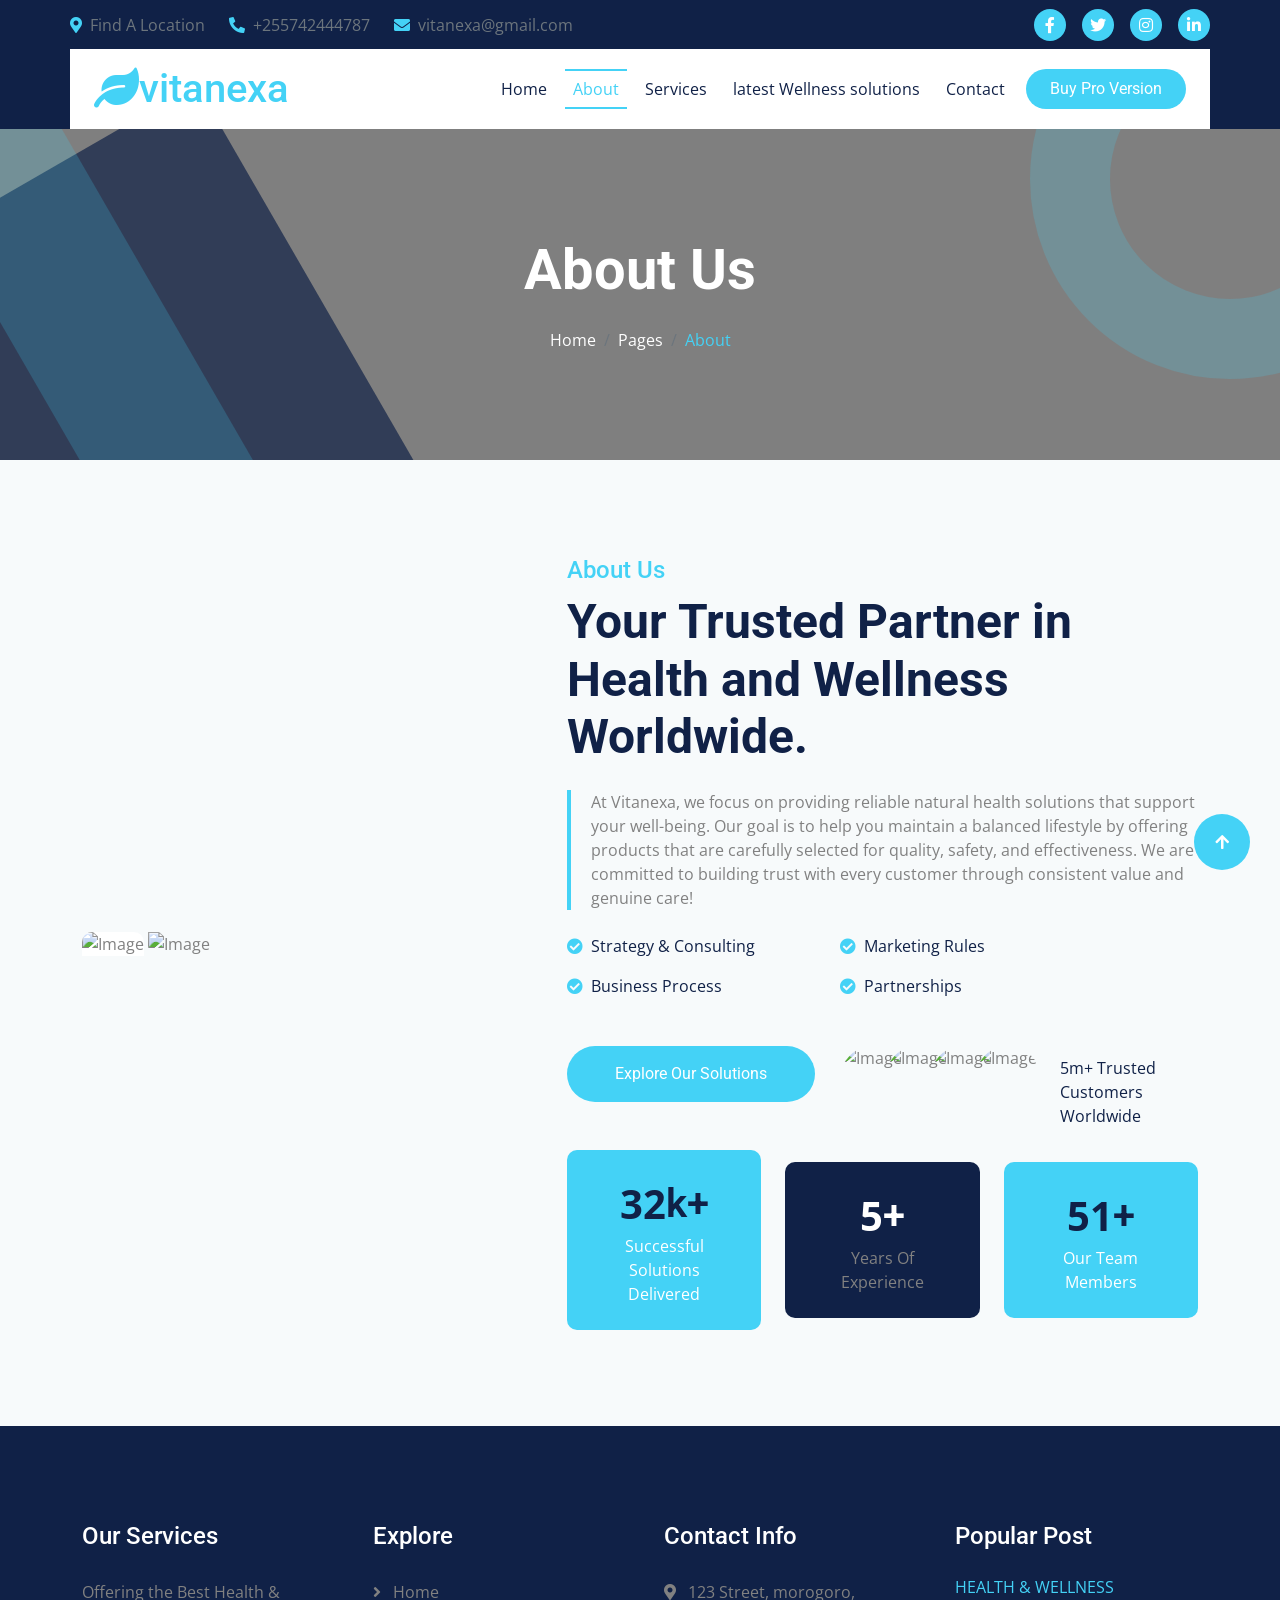
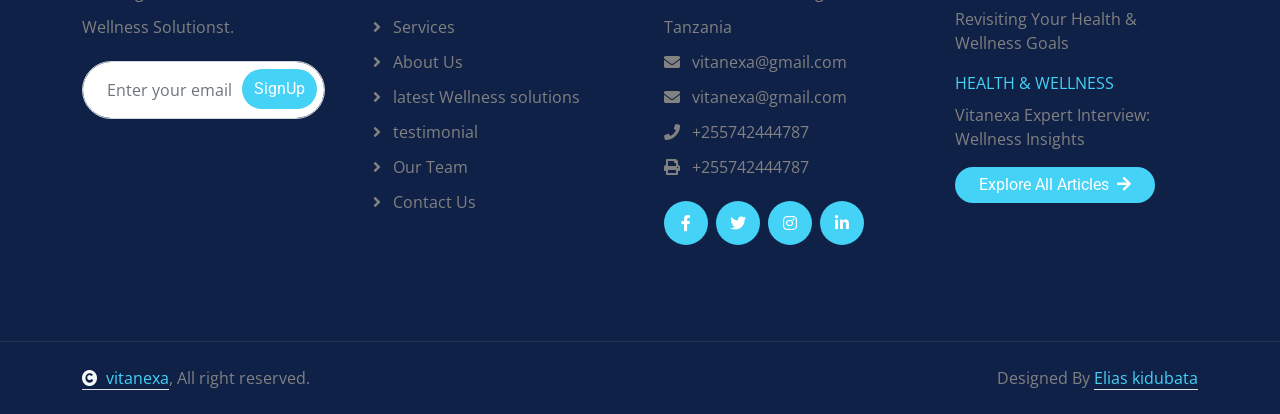
==== about.html @ 3342766f "Update about.html" ====
<!DOCTYPE html>
<html lang="en">

    <head>
        <meta charset="utf-8">
        <title>>Vitanexa - Your Path to Better Health</title>
        <meta content="width=device-width, initial-scale=1.0" name="viewport">
        <meta content="" name="keywords">
        <meta content="" name="description">

        <!-- Google Web Fonts -->
        <link rel="preconnect" href="https://fonts.googleapis.com">
        <link rel="preconnect" href="https://fonts.gstatic.com" crossorigin>
        <link href="https://fonts.googleapis.com/css2?family=Open+Sans:wght@400;500;600;700&family=Roboto:wght@400;500;700&display=swap" rel="stylesheet"> 

        <!-- Icon Font Stylesheet -->
        <link rel="stylesheet" href="https://use.fontawesome.com/releases/v5.15.4/css/all.css"/>
        <link href="https://cdn.jsdelivr.net/npm/bootstrap-icons@1.4.1/font/bootstrap-icons.css" rel="stylesheet">

        <!-- Libraries Stylesheet -->
        <link href="lib/animate/animate.min.css" rel="stylesheet">
        <link href="lib/owlcarousel/assets/owl.carousel.min.css" rel="stylesheet">


        <!-- Customized Bootstrap Stylesheet -->
        <link href="css/bootstrap.min.css" rel="stylesheet">

        <!-- Template Stylesheet -->
        <link href="css/style.css" rel="stylesheet">
    </head>

    <body>

        <!-- Spinner Start -->
        <div id="spinner" class="show bg-white position-fixed translate-middle w-100 vh-100 top-50 start-50 d-flex align-items-center justify-content-center">
            <div class="spinner-border text-primary" style="width: 3rem; height: 3rem;" role="status">
                <span class="sr-only">Loading...</span>
            </div>
        </div>
        <!-- Spinner End -->


        <!-- Topbar Start -->
        <div class="container-fluid topbar px-0 d-none d-lg-block">
            <div class="container px-0">
                <div class="row gx-0 align-items-center" style="height: 45px;">
                    <div class="col-lg-8 text-center text-lg-start mb-lg-0">
                        <div class="d-flex flex-wrap">
                            <a href="#" class="text-muted me-4"><i class="fas fa-map-marker-alt text-primary me-2"></i>Find A Location</a>
                            <a href="#" class="text-muted me-4"><i class="fas fa-phone-alt text-primary me-2"></i>+255742444787</a>
                            <a href="#" class="text-muted me-0"><i class="fas fa-envelope text-primary me-2"></i>vitanexa@gmail.com</a>
                        </div>
                    </div>
                    <div class="col-lg-4 text-center text-lg-end">
                        <div class="d-flex align-items-center justify-content-end">
                            <a href="#" class="btn btn-primary btn-square rounded-circle nav-fill me-3"><i class="fab fa-facebook-f text-white"></i></a>
                            <a href="#" class="btn btn-primary btn-square rounded-circle nav-fill me-3"><i class="fab fa-twitter text-white"></i></a>
                            <a href="#" class="btn btn-primary btn-square rounded-circle nav-fill me-3"><i class="fab fa-instagram text-white"></i></a>
                            <a href="#" class="btn btn-primary btn-square rounded-circle nav-fill me-0"><i class="fab fa-linkedin-in text-white"></i></a>
                        </div>
                    </div>
                </div>
            </div>
        </div>
        <!-- Topbar End -->


        <!-- Navbar & Hero Start -->
        <div class="container-fluid sticky-top px-0">
            <div class="position-absolute bg-dark" style="left: 0; top: 0; width: 100%; height: 100%;">
            </div>
            <div class="container px-0">
                <nav class="navbar navbar-expand-lg navbar-dark bg-white py-3 px-4">
                    <a href="index.html" class="navbar-brand p-0">
                        <h1 class="text-primary m-0"><i class="fas fa-leaf"></i>vitanexa</h1>
                        <!-- <img src="img/logo.png" alt="Logo"> -->
                    </a>
                    <button class="navbar-toggler" type="button" data-bs-toggle="collapse" data-bs-target="#navbarCollapse">
                        <span class="fa fa-bars"></span>
                    </button>
                    <div class="collapse navbar-collapse" id="navbarCollapse">
                        <div class="navbar-nav ms-auto py-0">
                            <a href="index.html" class="nav-item nav-link">Home</a>
                            <a href="about.html" class="nav-item nav-link active">About</a>
                            <a href="service.html" class="nav-item nav-link">Services</a>
                            <a href="project.html" class="nav-item nav-link">latest Wellness solutions</a>
                            <a href="contact.html" class="nav-item nav-link">Contact</a>
                        </div>
                        <div class="d-flex align-items-center flex-nowrap pt-xl-0">
                            <a href="https://htmlcodex.com/downloading/?item=3338" class="btn btn-primary rounded-pill text-white py-2 px-4 ms-2 flex-wrap flex-sm-shrink-0">Buy Pro Version</a>
                        </div>
                    </div>
                </nav>
            </div>
        </div>
        <!-- Navbar & Hero End -->

        <!-- Header Start -->
        <div class="container-fluid bg-breadcrumb">
            <div class="bg-breadcrumb-single"></div>
            <div class="container text-center py-5" style="max-width: 900px;">
                <h4 class="text-white display-4 mb-4 wow fadeInDown" data-wow-delay="0.1s">About Us</h4>
                <ol class="breadcrumb justify-content-center mb-0 wow fadeInDown" data-wow-delay="0.3s">
                    <li class="breadcrumb-item"><a href="index.html">Home</a></li>
                    <li class="breadcrumb-item"><a href="#">Pages</a></li>
                    <li class="breadcrumb-item active text-primary">About</li>
                </ol>    
            </div>
        </div>
        <!-- Header End -->

        <!-- About Start -->
        <div class="container-fluid about bg-light py-5">
            <div class="container py-5">
                <div class="row g-5 align-items-center">
                    <div class="col-lg-6 col-xl-5 wow fadeInLeft" data-wow-delay="0.1s">
                        <div class="about-img">
                            <img src="img/logo 22.png" class="img-fluid w-100 rounded-top bg-white" alt="Image">
                            <img src="img/ceo22.png" class="img-fluid w-100 rounded-bottom" alt="Image">
                        </div>
                    </div>
                    <div class="col-lg-6 col-xl-7 wow fadeInRight" data-wow-delay="0.3s">
                        <h4 class="text-primary">About Us</h4>
                        <h1 class="display-5 mb-4">Your Trusted Partner in Health and Wellness Worldwide.</h1>
                        <p class="text ps-4 mb-4">At Vitanexa, we focus on providing reliable natural health solutions that support your well-being. Our goal is to help you maintain a balanced lifestyle by offering products that are carefully selected for quality, safety, and effectiveness. We are committed to building trust with every customer through consistent value and genuine care!
                        </p>
                        <div class="row g-4 justify-content-between mb-5">
                            <div class="col-lg-6 col-xl-5">
                                <p class="text-dark"><i class="fas fa-check-circle text-primary me-1"></i> Strategy & Consulting</p>
                                <p class="text-dark mb-0"><i class="fas fa-check-circle text-primary me-1"></i> Business Process</p>
                            </div>
                            <div class="col-lg-6 col-xl-7">
                                <p class="text-dark"><i class="fas fa-check-circle text-primary me-1"></i> Marketing Rules</p>
                                <p class="text-dark mb-0"><i class="fas fa-check-circle text-primary me-1"></i> Partnerships</p>
                            </div>
                        </div>
                        <div class="row g-4 justify-content-between mb-5">
                            <div class="col-xl-5"><a href="#" class="btn btn-primary rounded-pill py-3 px-5">Explore Our Solutions</a></div>
                            <div class="col-xl-7 mb-5">
                                <div class="about-customer d-flex position-relative">
                                    <img src="img/customer-img-1.jpg" class="img-fluid btn-xl-square position-absolute" style="left: 0; top: 0;"  alt="Image">
                                    <img src="img/customer-img-2.jpg" class="img-fluid btn-xl-square position-absolute" style="left: 45px; top: 0;" alt="Image">
                                    <img src="img/customer-img-3.jpg" class="img-fluid btn-xl-square position-absolute" style="left: 90px; top: 0;" alt="Image">
                                    <img src="img/customer-img-1.jpg" class="img-fluid btn-xl-square position-absolute" style="left: 135px; top: 0;" alt="Image">
                                    <div class="position-absolute text-dark" style="left: 220px; top: 10px;">
                                        <p class="mb-0">5m+ Trusted</p>
                                        <p class="mb-0">Customers Worldwide</p>
                                    </div>
                                </div>
                            </div>
                        </div>
                        <div class="row g-4 text-center align-items-center justify-content-center">
                            <div class="col-sm-4">
                                <div class="bg-primary rounded p-4">
                                    <div class="d-flex align-items-center justify-content-center">
                                        <span class="counter-value fs-1 fw-bold text-dark" data-toggle="counter-up">32</span>
                                        <h4 class="text-dark fs-1 mb-0" style="font-weight: 600; font-size: 25px;">k+</h4>
                                    </div>
                                    <div class="w-100 d-flex align-items-center justify-content-center">
                                        <p class="text-white mb-0">Successful Solutions Delivered</p>
                                    </div>
                                </div>
                            </div>
                            <div class="col-sm-4">
                                <div class="bg-dark rounded p-4">
                                    <div class="d-flex align-items-center justify-content-center">
                                        <span class="counter-value fs-1 fw-bold text-white" data-toggle="counter-up">5</span>
                                        <h4 class="text-white fs-1 mb-0" style="font-weight: 600; font-size: 25px;">+</h4>
                                    </div>
                                    <div class="w-100 d-flex align-items-center justify-content-center">
                                        <p class="mb-0">Years Of Experience</p>
                                    </div>
                                </div>
                            </div>
                            <div class="col-sm-4">
                                <div class="bg-primary rounded p-4">
                                    <div class="d-flex align-items-center justify-content-center">
                                        <span class="counter-value fs-1 fw-bold text-dark" data-toggle="counter-up">51</span>
                                        <h4 class="text-dark fs-1 mb-0" style="font-weight: 600; font-size: 25px;">+</h4>
                                    </div>
                                    <div class="w-100 d-flex align-items-center justify-content-center">
                                        <p class="text-white mb-0">Our Team Members</p>
                                    </div>
                                </div>
                            </div>
                        </div>
                    </div>
                </div>
            </div>
        </div>
        <!-- About End -->


        <!-- Footer Start -->
        <div class="container-fluid footer py-5 wow fadeIn" data-wow-delay="0.2s">
            <div class="container py-5">
                <div class="row g-5">
                    <div class="col-md-6 col-lg-6 col-xl-3">
                        <div class="footer-item d-flex flex-column">
                            <div class="footer-item">
                                <h4 class="text-white mb-4">Our Services</h4>
                                <p class="mb-3">Offering the Best Health & Wellness Solutionst.</p>
                                <div class="position-relative mx-auto rounded-pill">
                                    <input class="form-control rounded-pill w-100 py-3 ps-4 pe-5" type="text" placeholder="Enter your email">
                                    <button type="button" class="btn btn-primary rounded-pill position-absolute top-0 end-0 py-2 mt-2 me-2">SignUp</button>
                                </div>
                            </div>
                        </div>
                    </div>
                    <div class="col-md-6 col-lg-6 col-xl-3">
                        <div class="footer-item d-flex flex-column">
                            <h4 class="text-white mb-4">Explore</h4>
                            <a href="#"><i class="fas fa-angle-right me-2"></i> Home</a>
                            <a href="#"><i class="fas fa-angle-right me-2"></i> Services</a>
                            <a href="#"><i class="fas fa-angle-right me-2"></i> About Us</a>
                            <a href="#"><i class="fas fa-angle-right me-2"></i> latest Wellness solutions</a>
                            <a href="#"><i class="fas fa-angle-right me-2"></i> testimonial</a>
                            <a href="#"><i class="fas fa-angle-right me-2"></i> Our Team</a>
                            <a href="#"><i class="fas fa-angle-right me-2"></i> Contact Us</a>
                        </div>
                    </div>
                    <div class="col-md-6 col-lg-6 col-xl-3">
                        <div class="footer-item d-flex flex-column">
                            <h4 class="text-white mb-4">Contact Info</h4>
                            <a href=""><i class="fa fa-map-marker-alt me-2"></i> 123 Street, morogoro, Tanzania</a>
                            <a href=""><i class="fas fa-envelope me-2"></i> vitanexa@gmail.com</a>
                            <a href=""><i class="fas fa-envelope me-2"></i> vitanexa@gmail.com</a>
                            <a href=""><i class="fas fa-phone me-2"></i> +255742444787</a>
                            <a href="" class="mb-3"><i class="fas fa-print me-2"></i> +255742444787</a>
                            <div class="d-flex align-items-center">
                                <a class="btn btn-light btn-md-square me-2" href=""><i class="fab fa-facebook-f"></i></a>
                                <a class="btn btn-light btn-md-square me-2" href=""><i class="fab fa-twitter"></i></a>
                                <a class="btn btn-light btn-md-square me-2" href=""><i class="fab fa-instagram"></i></a>
                                <a class="btn btn-light btn-md-square me-0" href=""><i class="fab fa-linkedin-in"></i></a>
                            </div>
                        </div>
                    </div>
                    <div class="col-md-6 col-lg-6 col-xl-3">
                        <div class="footer-item-post d-flex flex-column">
                            <h4 class="text-white mb-4">Popular Post</h4>
                            <div class="d-flex flex-column mb-3">
                                <p class="text-uppercase text-primary mb-2">Health & Wellness</p>
                                <a href="#" class="text-body">Revisiting Your Health & Wellness Goals</a>
                            </div>
                            <div class="d-flex flex-column mb-3">
                                <p class="text-uppercase text-primary mb-2">Health & Wellness</p>
                                <a href="#" class="text-body">Vitanexa Expert Interview: Wellness Insights</a>
                            </div>
                            <div class="footer-btn text-start">
                                <a href="#" class="btn btn-light rounded-pill px-4">Explore All Articles <i class="fa fa-arrow-right ms-1"></i></a>
                            </div>
                        </div>
                    </div>
                </div>
            </div>
        </div>
        <!-- Footer End -->

        
        <!-- Copyright Start -->
        <div class="container-fluid copyright py-4">
            <div class="container">
                <div class="row g-4 align-items-center">
                    <div class="col-md-6 text-center text-md-start mb-md-0">
                        <span class="text-body"><a href="#" class="border-bottom text-primary"><i class="fas fa-copyright text-light me-2"></i>vitanexa</a>, All right reserved.</span>
                    </div>
                    <div class="col-md-6 text-center text-md-end text-body">
                        <!--/*** The author’s attribution link must remain intact in the template. ***/-->
                        <!--/*** If you wish to remove this credit link, please purchase the Pro Version . ***/-->
                        Designed By <a class="border-bottom text-primary" href="">Elias kidubata</a>
                    </div>
                </div>
            </div>
        </div>
        <!-- Copyright End -->


        <!-- Back to Top -->
        <a href="#" class="btn btn-primary btn-lg-square back-to-top"><i class="fa fa-arrow-up"></i></a>   

        
    <!-- JavaScript Libraries -->
    <script src="https://ajax.googleapis.com/ajax/libs/jquery/3.6.4/jquery.min.js"></script>
    <script src="https://cdn.jsdelivr.net/npm/bootstrap@5.0.0/dist/js/bootstrap.bundle.min.js"></script>
    <script src="lib/wow/wow.min.js"></script>
    <script src="lib/easing/easing.min.js"></script>
    <script src="lib/waypoints/waypoints.min.js"></script>
    <script src="lib/counterup/counterup.min.js"></script>
    <script src="lib/owlcarousel/owl.carousel.min.js"></script>
    

    <!-- Template Javascript -->
    <script src="js/main.js"></script>
    </body>

</html>
---- css/style.css ----
/*** Spinner Start ***/
/*** Spinner ***/
#spinner {
    opacity: 0;
    visibility: hidden;
    transition: opacity .5s ease-out, visibility 0s linear .5s;
    z-index: 99999;
}

#spinner.show {
    transition: opacity .5s ease-out, visibility 0s linear 0s;
    visibility: visible;
    opacity: 1;
}
/*** Spinner End ***/

.back-to-top {
    position: fixed;
    right: 30px;
    bottom: 30px;
    display: flex;
    width: 45px;
    height: 45px;
    align-items: center;
    justify-content: center;
    transition: 0.5s;
    z-index: 99;
}

/*** Button Start ***/
.btn {
    font-weight: 600;
    transition: .5s;
}

.btn-square {
    width: 32px;
    height: 32px;
}

.btn-sm-square {
    width: 34px;
    height: 34px;
}

.btn-md-square {
    width: 44px;
    height: 44px;
}

.btn-lg-square {
    width: 56px;
    height: 56px;
}

.btn-xl-square {
    width: 66px;
    height: 66px;
}

.btn-square,
.btn-sm-square,
.btn-md-square,
.btn-lg-square,
.btn-xl-square {
    padding: 0;
    display: flex;
    align-items: center;
    justify-content: center;
    font-weight: normal;
    border-radius: 50%;
}

.btn.btn-primary {
    background: var(--bs-primary) !important;
    color: var(--bs-white) !important;
    font-family: 'Roboto', sans-serif;
    border: none;
    font-weight: 400;
    transition: 0.5s;
}

.btn.btn-primary:hover {
    background: var(--bs-dark) !important;
    color: var(--bs-light) !important;
}

.btn.btn-dark {
    background: var(--bs-dark) !important;
    color: var(--bs-white) !important;
    font-family: 'Roboto', sans-serif;
    border: none;
    font-weight: 400;
    transition: 0.5s;
}

.btn.btn-dark:hover {
    background: var(--bs-white) !important;
    color: var(--bs-dark) !important;
}

.btn.btn-light {
    background: var(--bs-primary) !important;
    color: var(--bs-white) !important;
    font-family: 'Roboto', sans-serif;
    border: none;
    font-weight: 400;
    transition: 0.5s;
}

.btn.btn-light:hover {
    background: var(--bs-white) !important;
    color: var(--bs-dark) !important;
}
/*** Topbar Start ***/
.topbar {
    padding: 2px 10px 2px 20px;
    background: var(--bs-dark) !important;
}

@media (max-width: 768px) {
    .topbar {
        display: none;    
    }
}
/*** Topbar End ***/

/*** Navbar ***/
.sticky-top,
.sticky-top .container {
    transition: 0.5s !important;
}

.navbar .navbar-nav .nav-item.nav-link,
.navbar .navbar-nav .nav-link {
    color: var(--bs-dark) !important;
}

.navbar .navbar-nav .nav-item {
    position: relative;
    margin: 0 5px !important;
}

.navbar .navbar-nav .nav-item::before,
.navbar .navbar-nav .nav-item::after {
    position: absolute;
    content: "";
    width: 0;
    height: 0;
    border: 0px solid var(--bs-primary);
    transition: 0.5s;
}

.navbar .navbar-nav .nav-item::before {
    top: 0;
    left: 0;
}
.navbar .navbar-nav .nav-item::after {
    bottom: 0;
    right: 0;
}

.navbar .navbar-nav .nav-item:hover::after,
.navbar .navbar-nav .nav-item:hover::before,
.navbar .navbar-nav .nav-item.active::after,
.navbar .navbar-nav .nav-item.active::before {
    width: 100%;
    border-width: 1px;
}

.navbar .navbar-nav .nav-link:hover,
.navbar .navbar-nav .nav-link.active,
.sticky-top .navbar .navbar-nav .nav-link:hover,
.sticky-top .navbar .navbar-nav .nav-link.active {
    color: var(--bs-primary) !important;
}

.navbar .dropdown-toggle::after {
    border: none;
    content: "\f107" !important;
    font-family: "Font Awesome 5 Free";
    font-weight: 600;
    vertical-align: middle;
}

@media (min-width: 1200px) {
    .navbar .nav-item .dropdown-menu {
        display: block;
        visibility: hidden;
        top: 100%;
        transform: rotateX(-75deg);
        transform-origin: 0% 0%;
        border: 0;
        border-radius: 10px;
        margin-top: 20px !important;
        transition: .5s;
        opacity: 0;
        z-index: 9;
    }
}

@media (max-width: 1200px) {
    .navbar .nav-item .dropdown-menu {
        margin-top: 15px !important;
        transition: 0.5s;
    }
}

@media (max-width: 991px) {
    .navbar .navbar-nav .nav-item.nav-link {
        margin: 15px 0 !important;
    }

}

.dropdown .dropdown-menu a:hover {
    background: var(--bs-primary) !important;
    color: var(--bs-white);
}

.navbar .nav-item:hover .dropdown-menu {
    transform: rotateX(0deg);
    visibility: visible;
    background: var(--bs-light) !important;
    margin-top: 20px !important;
    transition: .5s;
    opacity: 1;
}

.navbar .navbar-toggler {
    padding: 8px 15px;
    color: var(--bs-dark);
    background: var(--bs-primary);
}

#searchModal .modal-content {
    background: rgba(250, 250, 250, .6);
}
/*** Navbar End ***/

/*** Carousel Header Start ***/
.header-carousel .header-carousel-item {
    position: relative;
    overflow: hidden;
    z-index: 1;
}

.owl-prev,
.owl-next {
    position: absolute;
    width: 60px;
    height: 60px;
    top: 50%;
    transform: translateY(-50%);
    padding: 20px 20px;
    border-radius: 40px;
    background: var(--bs-primary);
    color: var(--bs-white);
    display: flex;
    align-items: center;
    justify-content: center;
    transition: 0.5s;
}

.owl-prev {
    left: 30px;
}

.owl-next {
    right: 30px;
}

.owl-prev:hover,
.owl-next:hover {
    background: var(--bs-dark) !important;
    color: var(--bs-white) !important;
}

.header-carousel .header-carousel-item-img-1,
.header-carousel .header-carousel-item-img-2,
.header-carousel .header-carousel-item-img-3 {
    position: relative;
    overflow: hidden;
}

.header-carousel .header-carousel-item-img-1::before,
.header-carousel .header-carousel-item-img-2::before,
.header-carousel .header-carousel-item-img-3::before {
    content: "";
    position: absolute;
    width: 600px;
    height: 600px;
    top: -300px;
    right: -300px;
    border-radius: 300px;
    border: 100px solid rgba(68, 210, 246, 0.2);
    animation: RotateMoveCircle 10s linear infinite;
    background: transparent;
    z-index: 2 !important;
}

@keyframes RotateMoveCircle {
    0% {top: -400px;}
    50%   {right: -200px;}
    75%   {top: -200px;}
    100%  {top: -400px;}
}

.header-carousel .header-carousel-item-img-1::after,
.header-carousel .header-carousel-item-img-2::after,
.header-carousel .header-carousel-item-img-3::after {
    content: "";
    position: absolute;
    width: 150px;
    height: 1200px;
    top: -150px;
    left: 70px;
    transform: rotate(-30deg);
    background: rgba(68, 210, 246, 0.2);
    animation: RotateMoveRight 5s linear infinite;
    z-index: 2 !important;
}

@keyframes RotateMoveRight {
    0%   {left: 0px;}
    50%   {left: 70px;}
    100%  {left: 0px;}
}

.header-carousel .header-carousel-item::before {
    content: "";
    position: absolute;
    width: 300px;
    height: 1200px;
    top: -150px;
    left: -265px;
    transform: rotate(-30deg);
    background: var(--bs-dark);
    animation: RotateMoveLeft 5s linear infinite;
    opacity: 0.7;
    z-index: 2 !important;
}

@keyframes RotateMoveLeft {
    0%   {left: -240px;}
    50%   {left: -300px;}
    100%  {left: -240px;}
}

.header-carousel .header-carousel-item::after {
    content: "";
    position: absolute;
    width: 100%;
    height: 100%;
    top: 0;
    left: 0;
    background: rgba(0, 0, 0, 0.5);
    z-index: 2 !important;
}

.header-carousel .header-carousel-item .carousel-caption {
    position: absolute;
    width: 80%;
    height: 100%;
    top: 0;
    left: 50%;
    transform: translateX(-50%);
    display: flex;
    flex-direction: column;
    justify-content: center;
    z-index: 9;
}

@media (max-width: 992px) {
    .header-carousel .header-carousel-item .carousel-caption {
        width: 100% !important;
        margin-left: 0 !important;
        padding: 0 10px;
    }
    .header-carousel-item img {
        height: 700px;
        object-fit: cover;
    }

    .owl-prev,
    .owl-next {
        top: 40px !important;
    }

    .owl-prev {
        left: 65%;
    }
}
/*** Header Carousel End ***/

/*** Single Page Hero Header Start ***/
.bg-breadcrumb {
    position: relative;
    overflow: hidden;
    background: linear-gradient(rgba(0, 0, 0, 0.5), rgba(0, 0, 0, 0.5)), url(../img/carousel-1.jpg);
    background-position: center center;
    background-repeat: no-repeat;
    background-size: cover;
    padding: 60px 0 60px 0;
}

.bg-breadcrumb .breadcrumb-item a {
    color: var(--bs-white) !important;
}

.bg-breadcrumb .bg-breadcrumb-single {
    position: absolute;
    width: 500px;
    height: 1200px;
    top: 0px;
    left: 0;
    margin-left: 30px;
    transform: rotate(-30deg);
    background: var(--bs-dark);
    animation: RotateMoveLeft 5s linear infinite;
    opacity: 0.7;
    z-index: 2 !important;
}


.bg-breadcrumb::before {
    content: "";
    position: absolute;
    width: 400px;
    height: 400px;
    top: -150px;
    right: -150px;
    border-radius: 200px;
    border: 80px solid rgba(68, 210, 246, 0.2);
    animation: RotateMoveCircle 10s linear infinite;
    background: transparent;
    z-index: 2 !important;
}

@keyframes RotateMoveCircle {
    0% {top: -200px;}
    50%   {right: -100px;}
    75%   {top: -100px;}
    100%  {top: -200px;}
}


.bg-breadcrumb::after {
    content: "";
    position: absolute;
    width: 150px;
    height: 1200px;
    top: -150px;
    left: 0;
    margin-left: 160px;
    transform: rotate(-30deg);
    background: rgba(68, 210, 246, 0.2);
    animation: RotateMoveRight 5s linear infinite;
    z-index: 2 !important;
}
/*** Single Page Hero Header End ***/


/*** About Start ***/
.about .text {
    position: relative;
}

.about .text::after {
    content: "";
    width: 4px;
    height: 100%;
    position: absolute;
    top: 0;
    left: 0;
    background: var(--bs-primary);
}
/*** About End ***/

/*** Service Start ***/
.service .service-item {
    box-shadow: 0 0 45px rgba(0, 0, 0, 0.3);
}

.service .service-item .service-img {
    position: relative;
    overflow: hidden;
    border-top-left-radius: 10px;
    border-top-right-radius: 10px;
}

.service .service-item .service-img img {
    transition: 0.5s;
}

.service .service-item:hover .service-img img {
    transform: scale(1.2);
}

.service .service-item .service-img::after {
    content: "";
    width: 0;
    height: 0;
    position: absolute;
    top: 0;
    right: 0;
    border-top-left-radius: 10px;
    border-top-right-radius: 10px;
    background: rgba(68, 210, 246, 0.4);
    transition: 0.5s;
}

.service .service-item:hover .service-img::after {
    width: 100% !important;
    height: 100% !important;
}

.service .service-item .service-content {
    position: relative;
}

.service .service-item .service-content::after {
    content: "";
    width: 0;
    height: 0;
    position: absolute;
    bottom: 0;
    left: 0;
    border-bottom-left-radius: 10px;
    border-bottom-right-radius: 10px;
    background: var(--bs-dark);
    transition: 0.5s;
    z-index: 1;
}

.service .service-item:hover .service-content::after {
    width: 100% !important;
    height: 100% !important;
}

.service .service-item .service-content .service-content-inner {
    transition: 0.5s;
}

.service .service-item:hover .service-content .service-content-inner {
    position: relative;
    color: var(--bs-white) !important;
    transition: 0.5s;
    z-index: 2;
}

.service .service-item:hover .service-content .service-content-inner a.h4 {
    color: var(--bs-white) !important;
    transition: 0.5s;
}

.service .service-item:hover .service-content .service-content-inner a.h4:hover {
    color: var(--bs-primary) !important;
}
/*** Service End ***/

/*** Project Start ***/
.project .project-carousel.owl-carousel {
    height: 100%;
}

.project .project-carousel .project-item {
    position: relative;
    overflow: hidden;
}

.project .project-carousel .project-item .project-img {
    position: relative;
    overflow: hidden;
    border-radius: 10px;
}

.project .project-carousel .project-item .project-img::after {
    content: "";
    width: 100%;
    height: 0;
    position: absolute;
    top: 0;
    left: 0;
    border-radius: 10px;
    background: rgba(68, 210, 246, 0.4);
    transition: 0.5s;
}

.project .project-carousel .project-item:hover .project-img::after {
    height: 100%;
}

.project .project-carousel .project-item .project-img img {
    transition: 0.5s;
}

.project .project-carousel .project-item:hover .project-img img {
    transform: scale(1.2);
}

.project .project-carousel .project-item .project-content {
    position: relative;
    width: 75%;
    height: 100%;
    bottom: 50%; 
    left: 50%; 
    transform: translate(-50%, -50%);
    box-shadow: 0 0 45px rgba(0, 0, 0, 0.08);
}

.project .project-carousel .project-item .project-content::after {
    content: "";
    position: absolute;
    width: 100%;
    height: 0;
    bottom: 0;
    left: 0;
    border-radius: 10px !important;
    background: var(--bs-dark);
    transition: 0.5s;
}

.project .project-carousel .project-item .project-content .project-content-inner {
    position: relative;
    z-index: 2;
}

.project .project-carousel .project-item:hover .project-content .project-content-inner p,
.project .project-carousel .project-item:hover .project-content .project-content-inner a.h4,
.project .project-carousel .project-item:hover .project-content .project-content-inner .project-icon i {
    color: var(--bs-white) !important;
    transition: 0.5s;
}

.project .project-carousel .project-item:hover .project-content .project-content-inner a.h4:hover {
    color: var(--bs-primary) !important;
}

.project .project-carousel .project-item:hover .project-content::after {
    height: 100%;
}

.project-carousel .owl-dots {
    position: absolute;
    width: 100%;
    height: 40px;
    display: flex;
    align-items: center;
    justify-content: center;
    margin-top: -120px;
    transition: 0.5s;
}

.project-carousel .owl-dots .owl-dot {
    width: 20px;
    height: 20px;
    border-radius: 20px;
    margin-right: 15px;
    background: var(--bs-dark);
    transition: 0.5s;
}

.project-carousel .owl-dots .owl-dot.active {
    width: 30px;
    height: 30px;
    border-radius: 40px;
    border: 8px solid var(--bs-primary);
}
/*** Project End ***/

/*** Footer Start ***/
.footer {
    background: var(--bs-dark);
}
.footer .footer-item a {
    line-height: 35px;
    color: var(--bs-body);
    transition: 0.5s;
}

.footer .footer-item p {
    line-height: 35px;
}

.footer .footer-item a:hover {
    letter-spacing: 1px;
    color: var(--bs-primary);
}

.footer .footer-item-post a {
    transition: 0.5s;
}

.footer .footer-item-post a:hover {
    color: var(--bs-primary) !important;
}

.footer .footer-item-post .footer-btn a {
    transition: 0.5s;
}

.footer .footer-item-post .footer-btn a:hover {
    color: var(--bs-dark);
}
/*** Footer End ***/

/*** copyright Start ***/
.copyright {
    border-top: 1px solid rgba(255, 255, 255, 0.08);
    background: var(--bs-dark) !important;
}
/*** copyright end ***/
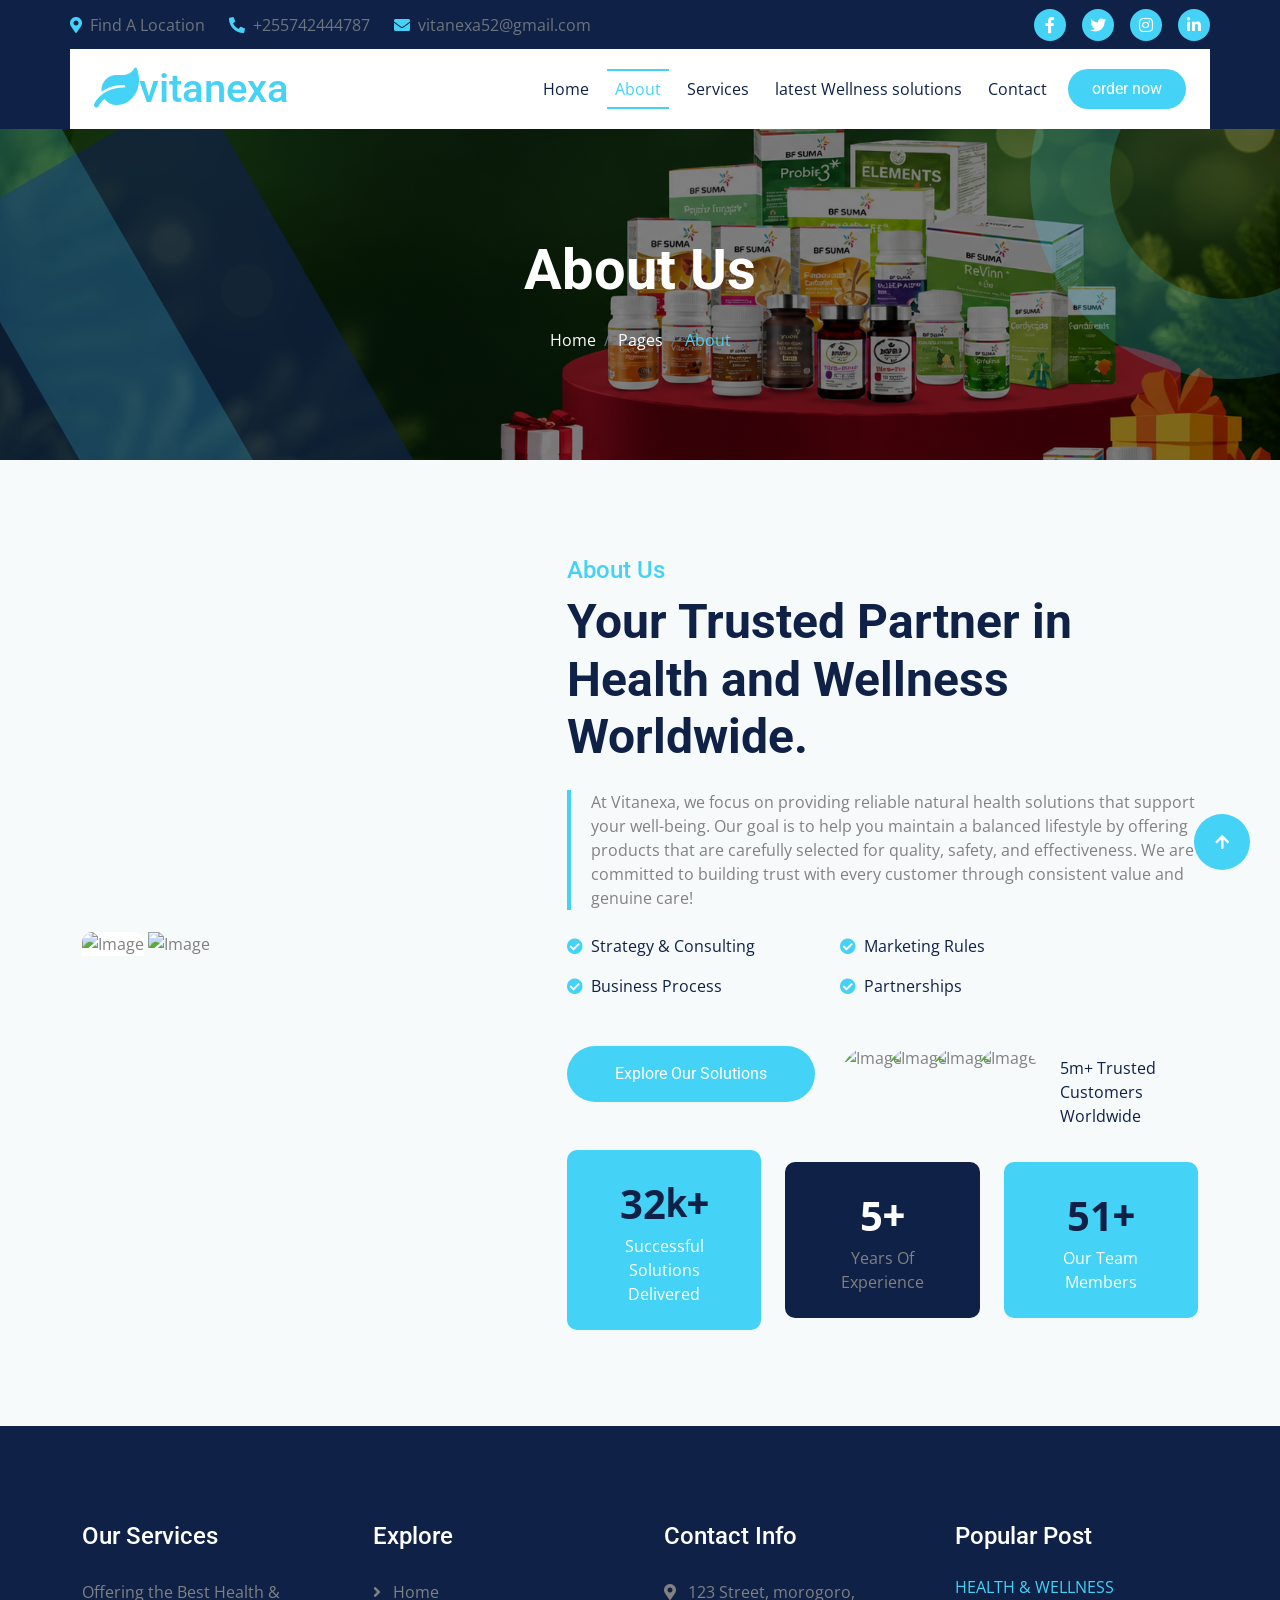
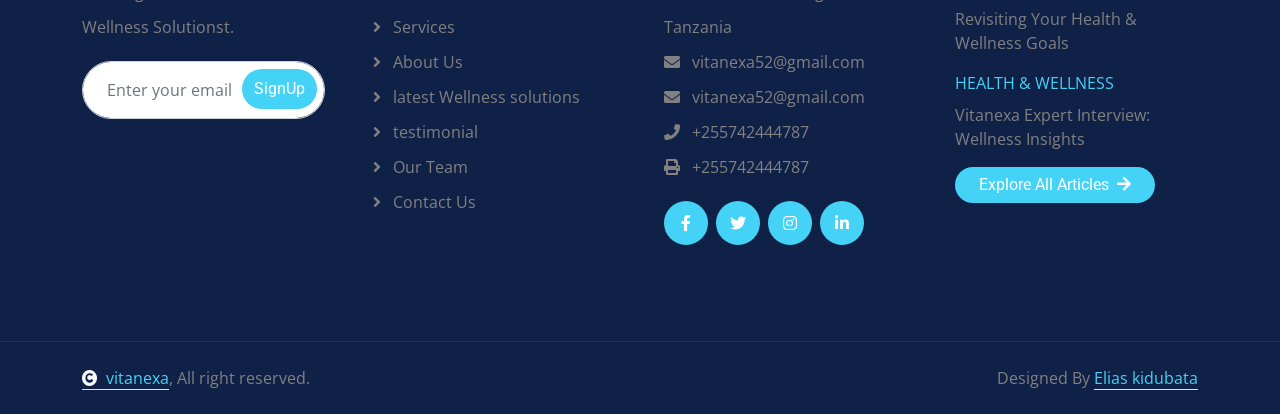
==== commit 52812d0b: "Update about.html" ====
--- a/about.html
+++ b/about.html
@@ -48,7 +48,7 @@
                         <div class="d-flex flex-wrap">
                             <a href="#" class="text-muted me-4"><i class="fas fa-map-marker-alt text-primary me-2"></i>Find A Location</a>
                             <a href="#" class="text-muted me-4"><i class="fas fa-phone-alt text-primary me-2"></i>+255742444787</a>
-                            <a href="#" class="text-muted me-0"><i class="fas fa-envelope text-primary me-2"></i>vitanexa@gmail.com</a>
+                            <a href="#" class="text-muted me-0"><i class="fas fa-envelope text-primary me-2"></i>vitanexa52@gmail.com</a>
                         </div>
                     </div>
                     <div class="col-lg-4 text-center text-lg-end">
@@ -87,7 +87,7 @@
                             <a href="contact.html" class="nav-item nav-link">Contact</a>
                         </div>
                         <div class="d-flex align-items-center flex-nowrap pt-xl-0">
-                            <a href="https://htmlcodex.com/downloading/?item=3338" class="btn btn-primary rounded-pill text-white py-2 px-4 ms-2 flex-wrap flex-sm-shrink-0">Buy Pro Version</a>
+                            <a href="https://healing-touch-kappa.vercel.app/" class="btn btn-primary rounded-pill text-white py-2 px-4 ms-2 flex-wrap flex-sm-shrink-0">order now</a>
                         </div>
                     </div>
                 </nav>
@@ -223,8 +223,8 @@
                         <div class="footer-item d-flex flex-column">
                             <h4 class="text-white mb-4">Contact Info</h4>
                             <a href=""><i class="fa fa-map-marker-alt me-2"></i> 123 Street, morogoro, Tanzania</a>
-                            <a href=""><i class="fas fa-envelope me-2"></i> vitanexa@gmail.com</a>
-                            <a href=""><i class="fas fa-envelope me-2"></i> vitanexa@gmail.com</a>
+                            <a href=""><i class="fas fa-envelope me-2"></i> vitanexa52@gmail.com</a>
+                            <a href=""><i class="fas fa-envelope me-2"></i> vitanexa52@gmail.com</a>
                             <a href=""><i class="fas fa-phone me-2"></i> +255742444787</a>
                             <a href="" class="mb-3"><i class="fas fa-print me-2"></i> +255742444787</a>
                             <div class="d-flex align-items-center">
--- a/css/style.css
+++ b/css/style.css
@@ -398,7 +398,7 @@
 .bg-breadcrumb {
     position: relative;
     overflow: hidden;
-    background: linear-gradient(rgba(0, 0, 0, 0.5), rgba(0, 0, 0, 0.5)), url(../img/carousel-1.jpg);
+    background: linear-gradient(rgba(0, 0, 0, 0.5), rgba(0, 0, 0, 0.5)), url(../img/vitanexa_img.png);
     background-position: center center;
     background-repeat: no-repeat;
     background-size: cover;
@@ -711,4 +711,4 @@
     border-top: 1px solid rgba(255, 255, 255, 0.08);
     background: var(--bs-dark) !important;
 }
-/*** copyright end ***/+/*** copyright end ***/
